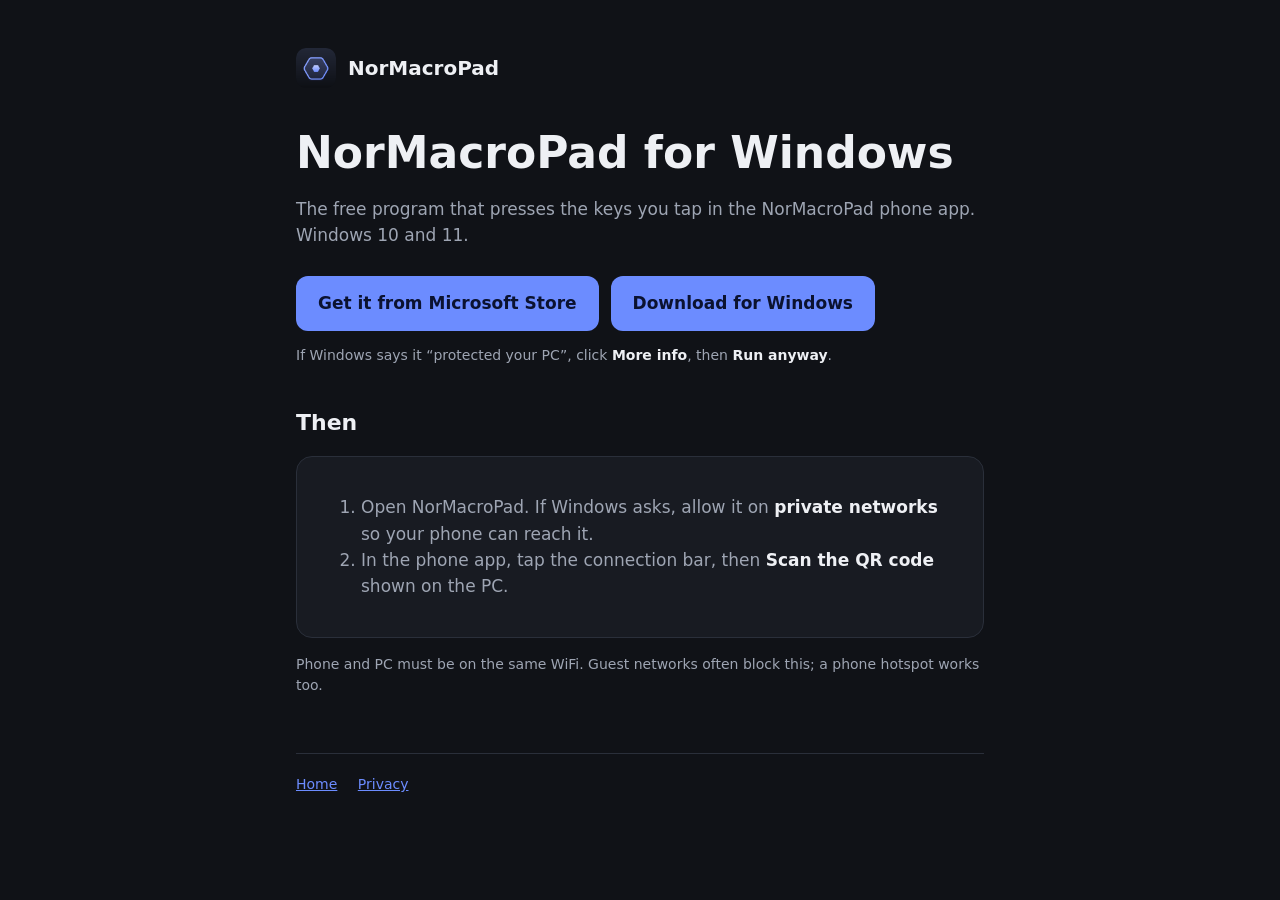
==== pc/index.html @ fba9d77a "NorMacroPad website: home, Windows download page, privacy policy" ====
<!doctype html>
<html lang="en">
<head>
  <meta charset="utf-8">
  <meta name="viewport" content="width=device-width, initial-scale=1">
  <title>NorMacroPad for Windows</title>
  <meta name="description" content="The free Windows program that presses the keys you tap in the NorMacroPad phone app.">
  <link rel="icon" href="../icon.png">
  <link rel="stylesheet" href="../style.css">
  <script>
    // The Microsoft Store page. Leave empty until the Store listing is live;
    // the page then offers the setup download instead. Once set, PCs go
    // straight to the Store. (The phone apps link to this page,
    // so this is the only place that ever changes.)
    var STORE_URL = '';
    if (STORE_URL && /Windows/.test(navigator.userAgent) && !/[?&]stay/.test(location.search)) {
      location.replace(STORE_URL);
    }
  </script>
</head>
<body>
<main>
  <header><img src="../icon.png" alt=""><a href="../">NorMacroPad</a></header>

  <h1>NorMacroPad for Windows</h1>
  <p>The free program that presses the keys you tap in the NorMacroPad phone app.
    Windows 10 and 11.</p>

  <div class="buttons">
    <a class="button" id="store" href="#" hidden>Get it from Microsoft Store</a>
    <a class="button" id="setup" href="https://github.com/ahmedbermo-ui/normacropad/releases/latest/download/NorMacroPad-Setup.exe">Download for Windows</a>
  </div>
  <p class="small" id="setup-note">If Windows says it “protected your PC”, click <strong>More info</strong>,
    then <strong>Run anyway</strong>.</p>

  <h2>Then</h2>
  <div class="card">
    <ol>
      <li>Open NorMacroPad. If Windows asks, allow it on <strong>private networks</strong>
        so your phone can reach it.</li>
      <li>In the phone app, tap the connection bar, then <strong>Scan the QR code</strong> shown on the PC.</li>
    </ol>
  </div>
  <p class="small">Phone and PC must be on the same WiFi. Guest networks often block this; a phone hotspot works too.</p>

  <footer>
    <a href="../">Home</a>
    <a href="../privacy/">Privacy</a>
  </footer>
</main>
<script>
  if (STORE_URL) {
    var s = document.getElementById('store');
    s.href = STORE_URL;
    s.hidden = false;
    document.getElementById('setup').className = 'button secondary';
    document.getElementById('setup').textContent = 'Or download the setup file';
  }
</script>
</body>
</html>
---- style.css ----
:root {
  --bg: #101217;
  --surface: #181b22;
  --text: #eef0f4;
  --dim: #9ea5b3;
  --accent: #6c8cff;
  --line: #2a2f3a;
}
* { box-sizing: border-box; }
body {
  margin: 0;
  background: var(--bg);
  color: var(--text);
  font: 17px/1.55 system-ui, -apple-system, "Segoe UI", Roboto, sans-serif;
}
main { max-width: 720px; margin: 0 auto; padding: 48px 16px 64px; }
header { display: flex; align-items: center; gap: 12px; margin-bottom: 40px; }
header img { width: 40px; height: 40px; border-radius: 10px; }
header a { color: var(--text); text-decoration: none; font-weight: 700; font-size: 20px; }
h1 { font-size: clamp(30px, 6vw, 44px); line-height: 1.15; margin: 0 0 16px; }
h2 { font-size: 22px; margin: 40px 0 8px; }
p, li { color: var(--dim); }
strong { color: var(--text); }
a { color: var(--accent); }
.buttons { display: flex; flex-wrap: wrap; gap: 12px; margin: 28px 0 8px; }
.button {
  display: inline-block; padding: 14px 22px; border-radius: 12px;
  background: var(--accent); color: #0b1230; font-weight: 700; text-decoration: none;
}
.button.secondary { background: var(--surface); color: var(--text); border: 1px solid var(--line); }
.card { background: var(--surface); border: 1px solid var(--line); border-radius: 16px; padding: 20px 24px; margin: 16px 0; }
.small { font-size: 14px; }
footer { margin-top: 56px; padding-top: 20px; border-top: 1px solid var(--line); font-size: 14px; color: var(--dim); }
footer a { margin-right: 16px; }
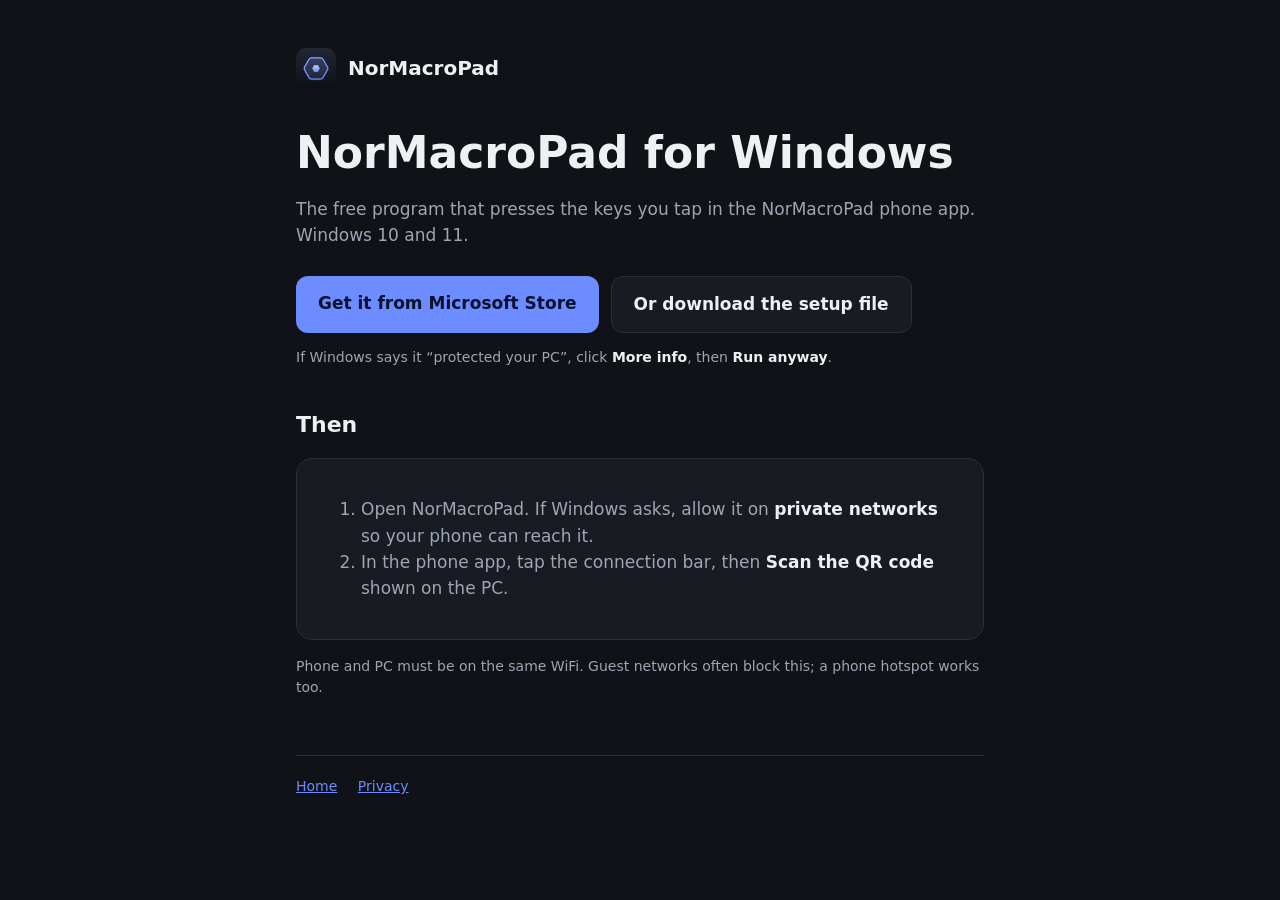
==== commit f22d2012: "PC page: Windows visitors go to the Microsoft Store" ====
--- a/pc/index.html
+++ b/pc/index.html
@@ -12,7 +12,7 @@
     // the page then offers the setup download instead. Once set, PCs go
     // straight to the Store. (The phone apps link to this page,
     // so this is the only place that ever changes.)
-    var STORE_URL = '';
+    var STORE_URL = 'https://apps.microsoft.com/detail/9P13XF03B1HS';
     if (STORE_URL && /Windows/.test(navigator.userAgent) && !/[?&]stay/.test(location.search)) {
       location.replace(STORE_URL);
     }
